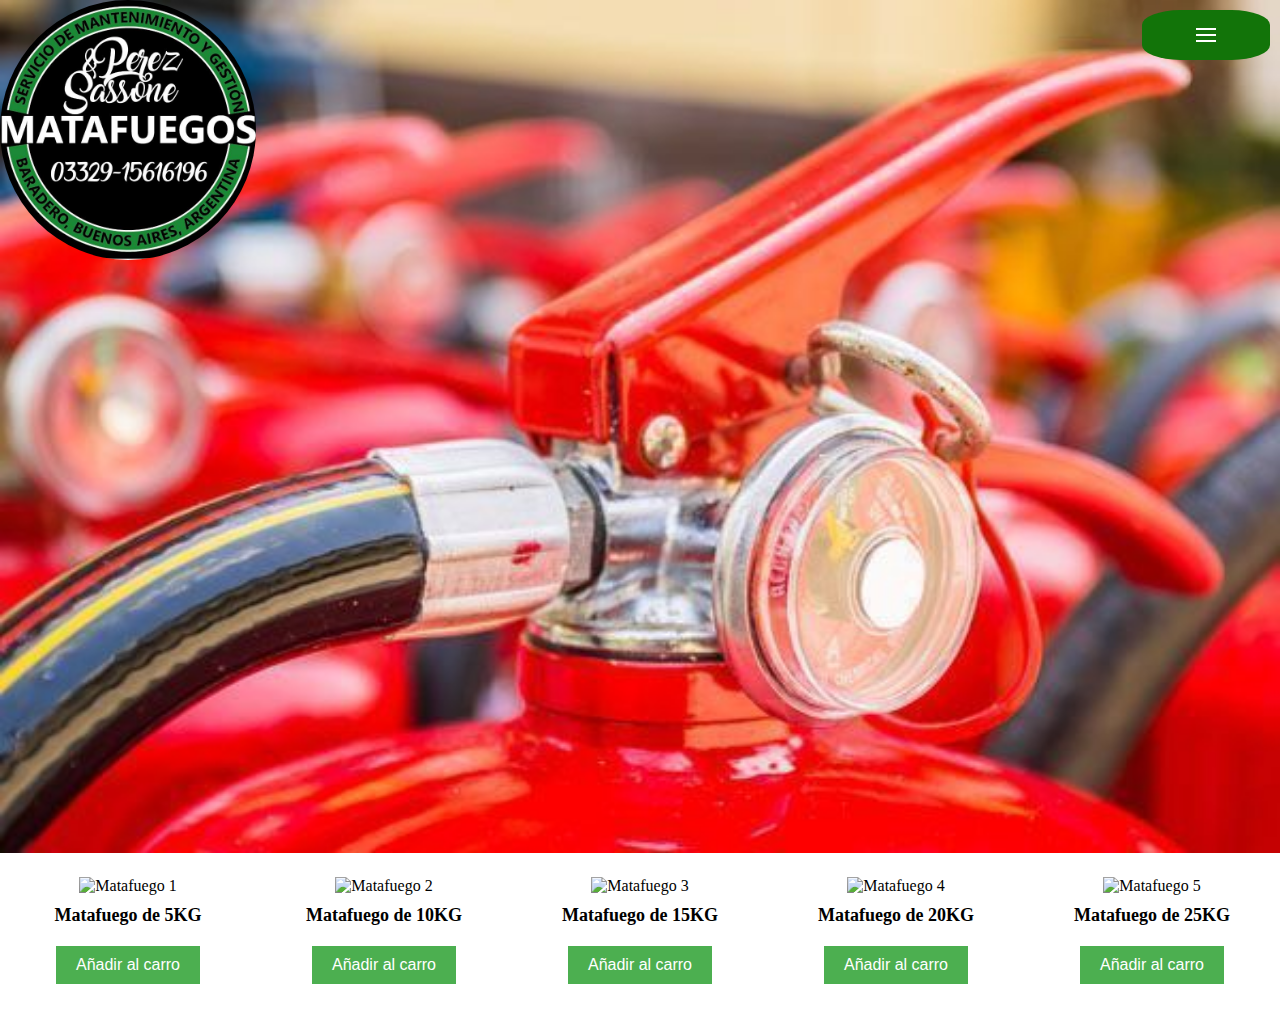
==== productos.html @ e618ae72 "Add files via upload" ====
<!DOCTYPE html>

<html lang="es">
    <head>
        <meta charset="UTF-8">
        <meta name="viewport" content="width=device-width, initial-scale=1.0">
        <meta http-equiv="X-UA-Compatible" content="ie=edge">
        <title>Perez Sassone Matafuegos</title>
        <link href="https://fonts.googleapis.com/css?family=Roboto&display=swap" rel="stylesheet">
        <link rel="stylesheet" href="https://cdnjs.cloudflare.com/ajax/libs/font-awesome/4.7.0/css/font-awesome.min.css">
      <link rel="stylesheet" href="estilosprod.css">
      <script src="app.js"></script>
    </head>
    <body>
        <div class="menu-container">
            <div class="menu-icon"></div>
            <ul class="menu-dropdown">
              <li><a href="quienes.html">Quiénes somos</a></li>
              <li><a href="productos.html">Nuestros productos</a></li>
              <li><a href="#">Empresa</a></li>
              <li><a href="index.html">Inicio</a></li>
            </ul>
          </div>
        <img src="img/luilogo.png" class="logo">
        <img src="img/3.jpg" class="fondo">
        <div class="contenedor">
            <div class="item">
              <img src="img/matafuego1.jpg" alt="Matafuego 1">
              <p>Matafuego de 5KG</p>
              <button>Añadir al carro</button>
            </div>
            <div class="item">
              <img src="img/matafuego2.jpg" alt="Matafuego 2">
              <p>Matafuego de 10KG</p>
              <button>Añadir al carro</button>
            </div>
            <div class="item">
              <img src="img/matafuego3.jpg" alt="Matafuego 3">
              <p>Matafuego de 15KG</p>
              <button>Añadir al carro</button>
            </div>
            <div class="item">
              <img src="img/matafuego4.jpg" alt="Matafuego 4">
              <p>Matafuego de 20KG</p>
              <button>Añadir al carro</button>
            </div>
            <div class="item">
              <img src="img/matafuego5.jpg" alt="Matafuego 5">
              <p>Matafuego de 25KG</p>
              <button>Añadir al carro</button>
            </div>
          </div>
          
        
    </body>
</html>
---- estilosprod.css ----
* {
    padding: 0;
    margin: 0;
}
.fondo {
    width: 100%;
    height: auto;
}
.logo {
    position: absolute;
    top: 0;
    left: 0;
    width: 20%;
    height: auto;
    border-radius: 50%;
  }
  .contenedor {
    display: flex;
    flex-wrap: wrap;
    justify-content: space-around;
    align-items: center;
  }
  
  .item {
    width: 200px;
    margin: 20px;
    text-align: center;
  }
  
  img {
    width: 100%;
    height: auto;
  }
  
  p {
    font-size: 18px;
    font-weight: bold;
    margin: 10px 0;
  }
  
  button {
    background-color: #4CAF50;
    border: none;
    color: white;
    padding: 10px 20px;
    text-align: center;
    text-decoration: none;
    display: inline-block;
    font-size: 16px;
    margin: 10px 0;
    cursor: pointer;
  }
  .menu-container {
    position: fixed;
    top: 10px;
    right: 10px;
    width: 10%;
    height: 50px;
    background-color: rgb(18, 116, 9);
    cursor: pointer;
    border-radius: 30%;
    z-index: 1;
  }
  
  .menu-dropdown {
    display: none;
    position: absolute;
    top: 40px;
    right: 0;
    padding: 0;
    margin: 0;
    background-color: rgb(18, 116, 9);
    list-style: none;
  }
  
  .menu-dropdown li {
    margin: 0;
    padding: 0;
  }
  
  .menu-dropdown li a {
    display: block;
    padding: 10px;
    color: white;
    text-decoration: none;
  }
  
  .menu-container:hover .menu-dropdown {
    display: block;
  }
  
  .menu-icon {
    position: absolute;
    top: 50%;
    left: 50%;
    transform: translate(-50%, -50%);
    width: 20px;
    height: 2px;
    background-color: white;
  }
  
  .menu-icon::before,
  .menu-icon::after {
    content: "";
    position: absolute;
    width: 20px;
    height: 2px;
    background-color: white;
  }
  
  .menu-icon::before {
    top: -6px;
  }
  
  .menu-icon::after {
    bottom: -6px;
  }
  @media screen and (max-width: 480px) {
  
    .menu-container {
      position: fixed;
      top: 10px;
      right: 10px;
      width: 10%;
      height: 40px;
      background-color: rgb(18, 116, 9);
      cursor: pointer;
      border-radius: 30%;
      z-index: 1;
    }
    
    .menu-dropdown {
      display: none;
      position: absolute;
      top: 40px;
      right: 0;
      padding: 0;
      margin: 0;
      background-color: rgb(18, 116, 9);
      list-style: none;
    }
    
    .menu-dropdown li {
      margin: 0;
      padding: 0;
    }
    
    .menu-dropdown li a {
      display: block;
      padding: 10px;
      color: white;
      text-decoration: none;
    }
    
    .menu-container:hover .menu-dropdown {
      display: block;
    }
    
    .menu-icon {
      position: absolute;
      top: 50%;
      left: 50%;
      transform: translate(-50%, -50%);
      width: 20px;
      height: 2px;
      background-color: white;
    }
    
    .menu-icon::before,
    .menu-icon::after {
      content: "";
      position: absolute;
      width: 20px;
      height: 2px;
      background-color: white;
    }
    
    .menu-icon::before {
      top: -6px;
    }
    
    .menu-icon::after {
      bottom: -6px;
    }  
    
    
    }
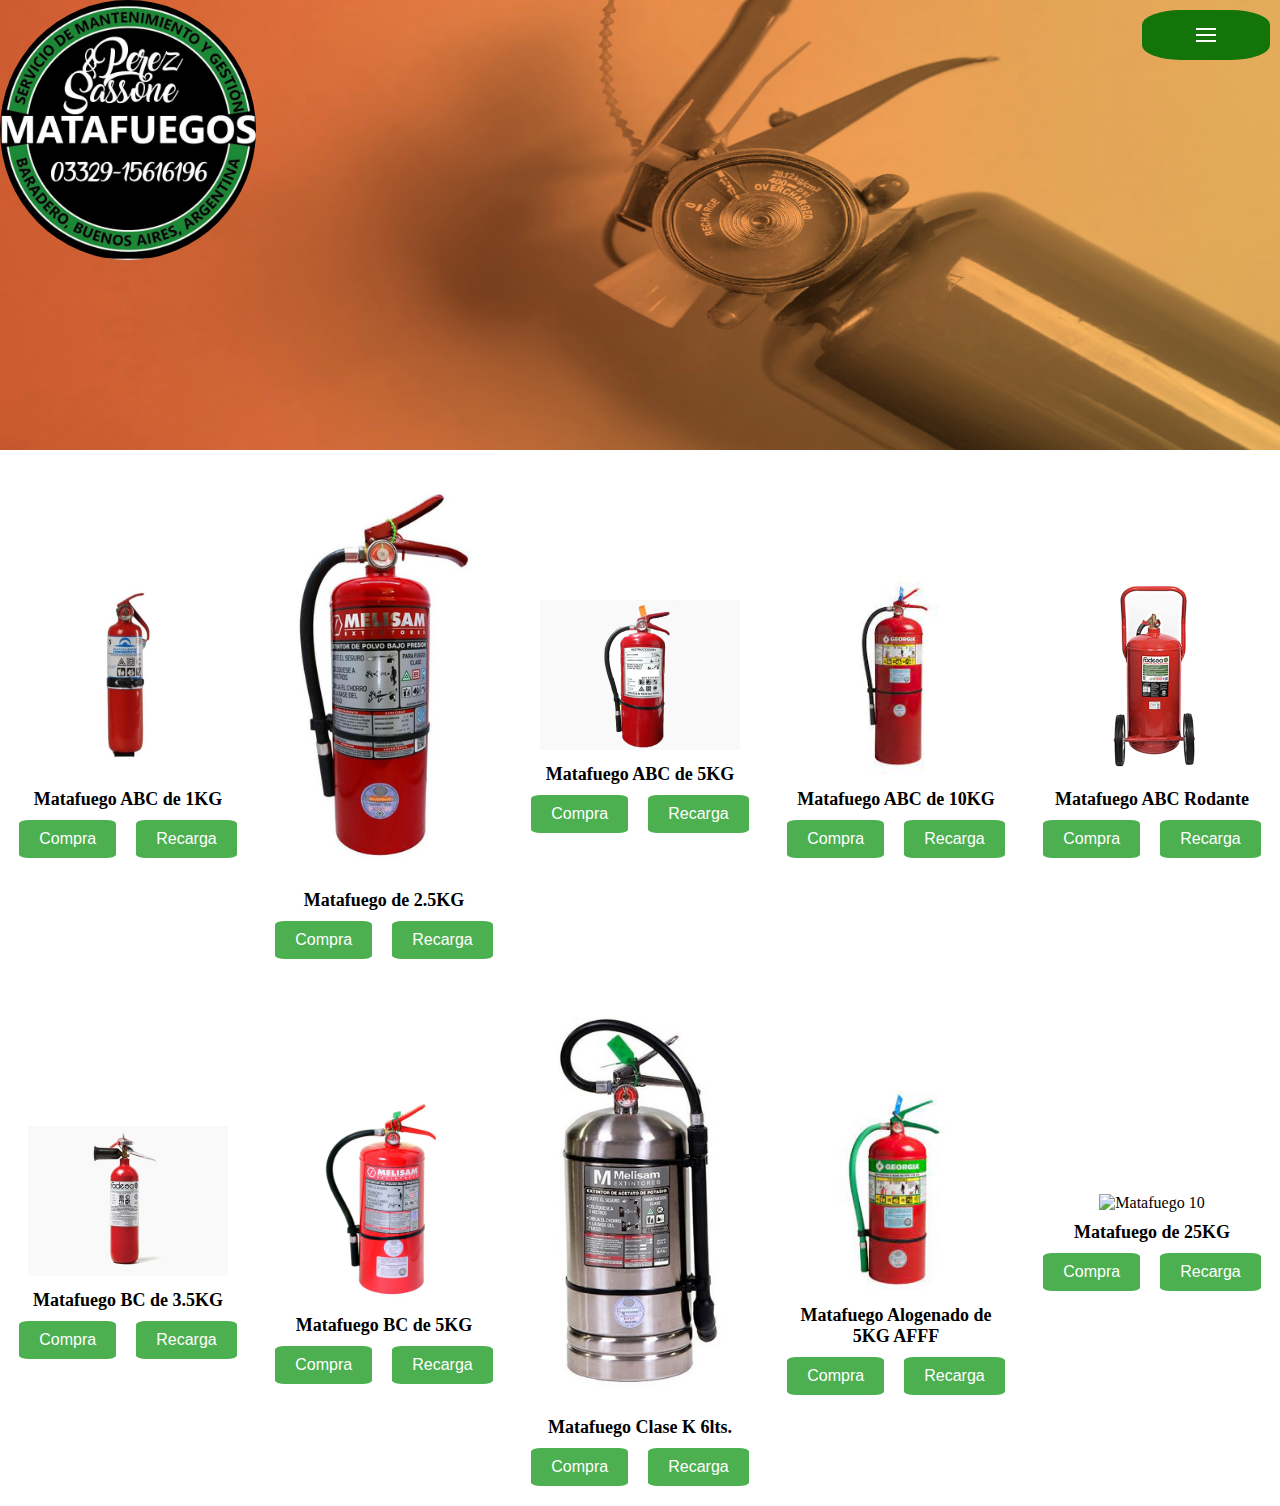
==== commit e916dbc9: "Add files via upload" ====
--- a/productos.html
+++ b/productos.html
@@ -12,42 +12,103 @@
       <script src="app.js"></script>
     </head>
     <body>
+      
         <div class="menu-container">
-            <div class="menu-icon"></div>
+            <div class="menu-icon">
             <ul class="menu-dropdown">
-              <li><a href="quienes.html">Quiénes somos</a></li>
-              <li><a href="productos.html">Nuestros productos</a></li>
+              <li><a href="#">Quiénes somos</a></li>
+              <li><a href="#">Nuestros productos</a></li>
               <li><a href="#">Empresa</a></li>
               <li><a href="index.html">Inicio</a></li>
-            </ul>
+            </ul></div>
           </div>
+
         <img src="img/luilogo.png" class="logo">
-        <img src="img/3.jpg" class="fondo">
+        <img src="img/ext.jpg" class="fondo">
+        <div class=""> </div>
         <div class="contenedor">
             <div class="item">
-              <img src="img/matafuego1.jpg" alt="Matafuego 1">
-              <p>Matafuego de 5KG</p>
-              <button>Añadir al carro</button>
+              <img src="img/mat/1kg.jpg" alt="Matafuego 1">
+              <p>Matafuego ABC de 1KG</p>
+              <div class="button-container">
+                <button>Compra</button>
+                <button>Recarga</button>
+              </div>
             </div>
             <div class="item">
-              <img src="img/matafuego2.jpg" alt="Matafuego 2">
-              <p>Matafuego de 10KG</p>
-              <button>Añadir al carro</button>
+              <img src="img/mat/2.5k.jpg" alt="Matafuego 2">
+              <p>Matafuego de 2.5KG</p>
+              <div class="button-container">
+                <button>Compra</button>
+                <button>Recarga</button>
+              </div>
             </div>
             <div class="item">
-              <img src="img/matafuego3.jpg" alt="Matafuego 3">
-              <p>Matafuego de 15KG</p>
-              <button>Añadir al carro</button>
+              <img src="img/mat/5kg.jpg" alt="Matafuego 3">
+              <p>Matafuego ABC de 5KG</p>
+              <div class="button-container">
+                <button>Compra</button>
+                <button>Recarga</button>
+              </div>
             </div>
             <div class="item">
-              <img src="img/matafuego4.jpg" alt="Matafuego 4">
-              <p>Matafuego de 20KG</p>
-              <button>Añadir al carro</button>
+              <img src="img/mat/10kg.jpg" alt="Matafuego 4">
+              <p>Matafuego ABC de 10KG</p>
+              <div class="button-container">
+                <button>Compra</button>
+                <button>Recarga</button>
+              </div>
             </div>
             <div class="item">
-              <img src="img/matafuego5.jpg" alt="Matafuego 5">
+              <img src="img/mat/roda.png" alt="Matafuego 5">
+              <p>Matafuego ABC Rodante</p>
+              <div class="button-container">
+                <button>Compra</button>
+                <button>Recarga</button>
+              </div>
+            </div>
+            <div class="item">
+              <img src="img/mat/3.5kgbc.jpg" alt="Matafuego 6">
+              <p>Matafuego BC de 3.5KG</p>
+              <div class="button-container">
+                <button>Compra</button>
+                <button>Recarga</button>
+              </div>
+            </div>
+            <div class="item">
+              <img src="img/mat/5kgBC.webp" alt="Matafuego 7">
+              <p>Matafuego BC de 5KG</p>
+              <div class="button-container">
+                <button>Compra</button>
+                <button>Recarga</button>
+              </div>
+            </div>
+
+            <div class="item">
+              <img src="img/mat/D_NQ_NP_841747-MLA46428247600_062021-O.jpg" alt="Matafuego 8">
+              <p>Matafuego Clase K 6lts.</p>
+              <div class="button-container">
+                <button>Compra</button>
+                <button>Recarga</button>
+              </div>
+            </div>
+
+            <div class="item">
+              <img src="img/mat/halo5k.jpg" alt="Matafuego 9">
+              <p>Matafuego Alogenado de 5KG AFFF</p>
+              <div class="button-container">
+                <button>Compra</button>
+                <button>Recarga</button>
+              </div>
+            </div>
+
+            <div class="item">
+              <img src="img/matafuego5.jpg" alt="Matafuego 10">
               <p>Matafuego de 25KG</p>
-              <button>Añadir al carro</button>
+              <div class="button-container">
+                <button>Compra</button>
+                <button>Recarga</button>
+              </div>
             </div>
           </div>
           
--- a/estilosprod.css
+++ b/estilosprod.css
@@ -4,7 +4,7 @@
 }
 .fondo {
     width: 100%;
-    height: auto;
+    height: 50vh;
 }
 .logo {
     position: absolute;
@@ -36,6 +36,11 @@
     font-size: 18px;
     font-weight: bold;
     margin: 10px 0;
+  }
+  
+  .button-container {
+    display: flex;
+    justify-content: center; /* Alinear los botones al centro */
   }
   
   button {
@@ -45,11 +50,12 @@
     padding: 10px 20px;
     text-align: center;
     text-decoration: none;
-    display: inline-block;
     font-size: 16px;
-    margin: 10px 0;
     cursor: pointer;
-  }
+    border-radius: 10%;
+    margin: 0 10px; /* Agregar espacio de 10px entre los botones */
+  }
+  
   .menu-container {
     position: fixed;
     top: 10px;
@@ -116,6 +122,19 @@
     bottom: -6px;
   }
   @media screen and (max-width: 480px) {
+
+    .logo {
+      position: absolute;
+      top: 0;
+      left: 0;
+      width: 40%;
+      height: auto;
+      border-radius: 50%;
+    }
+    .fondo {
+      width: 100%;
+      height: 30vh;
+  }
   
     .menu-container {
       position: fixed;
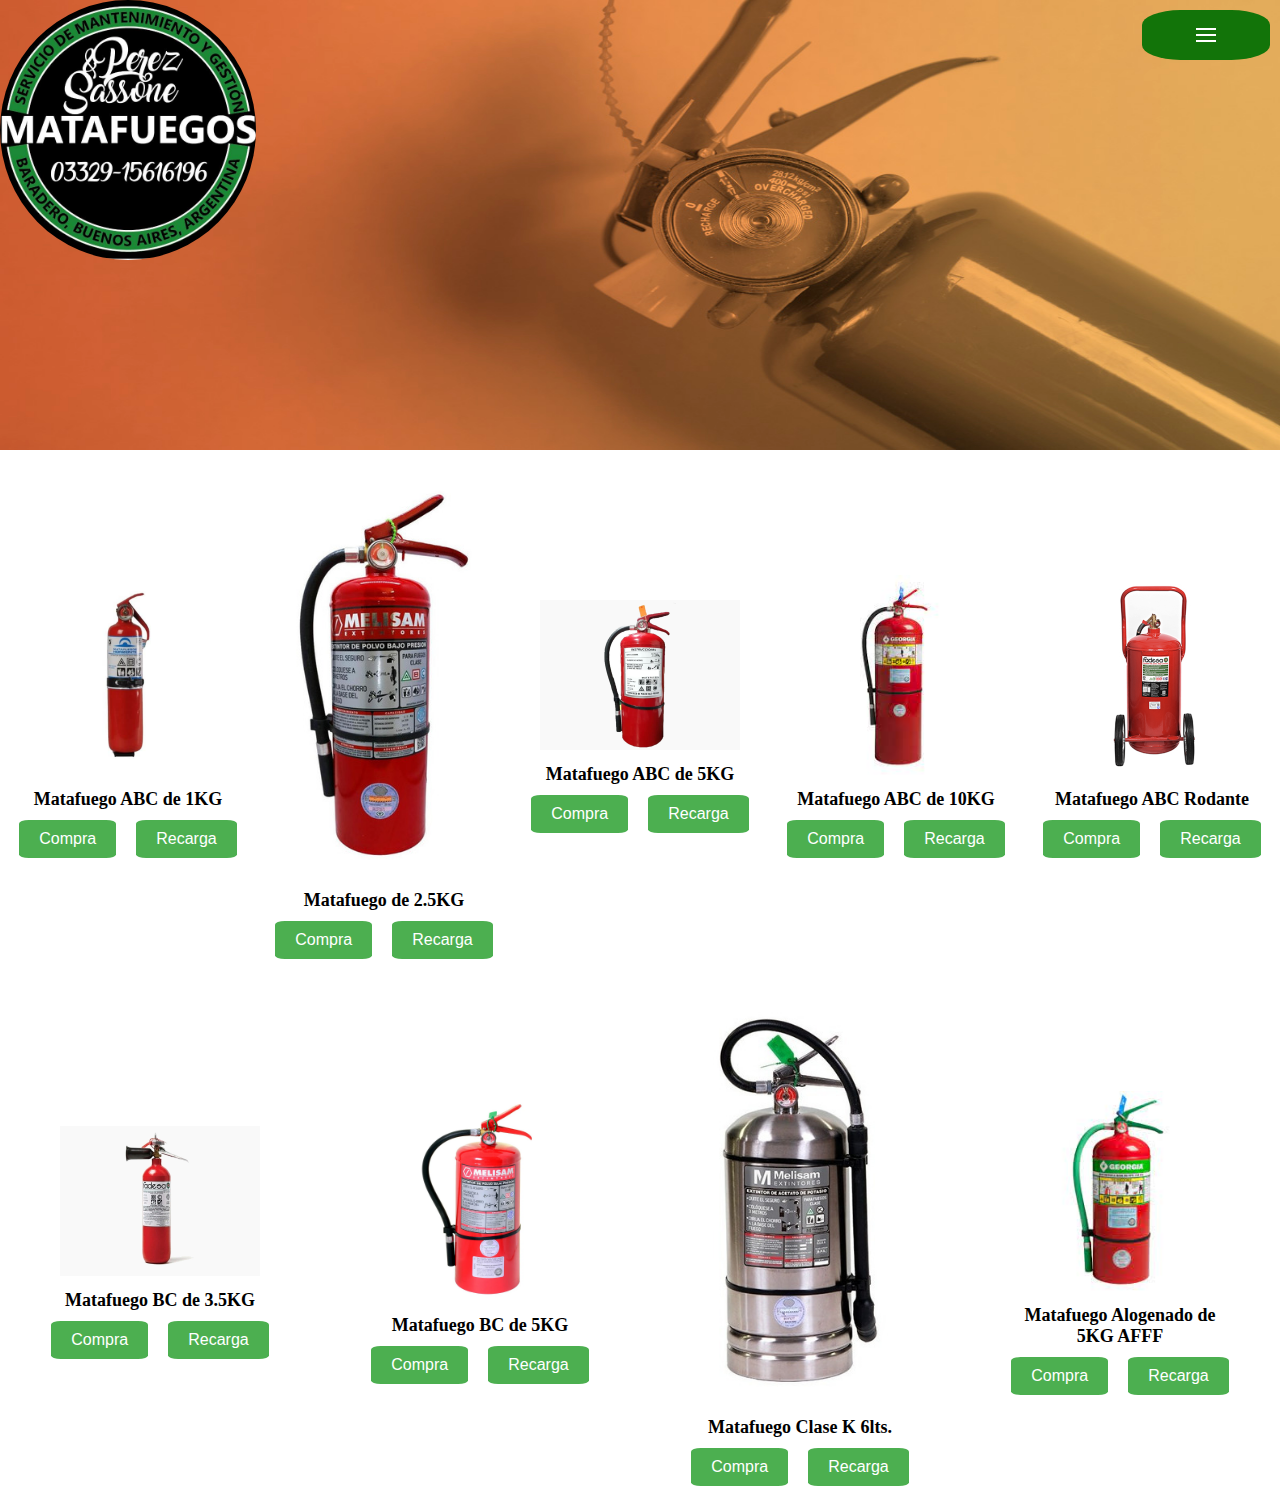
==== commit 5ecddf26: "Update productos.html" ====
--- a/productos.html
+++ b/productos.html
@@ -16,10 +16,9 @@
         <div class="menu-container">
             <div class="menu-icon">
             <ul class="menu-dropdown">
-              <li><a href="#">Quiénes somos</a></li>
-              <li><a href="#">Nuestros productos</a></li>
-              <li><a href="#">Empresa</a></li>
               <li><a href="index.html">Inicio</a></li>
+              <li><a href="productos.html">Nuestros productos</a></li>
+              <li><a href="quienes.html">Quiénes somos</a></li>
             </ul></div>
           </div>
 
@@ -31,56 +30,56 @@
               <img src="img/mat/1kg.jpg" alt="Matafuego 1">
               <p>Matafuego ABC de 1KG</p>
               <div class="button-container">
-                <button>Compra</button>
-                <button>Recarga</button>
+                <a href="https://wa.me/5493329616196?text=Hola%20quiero%20hacer%20un%20pedido" target="_blank"><button>Compra</button></a>
+                <a href="https://wa.me/5493329616196?text=Hola%20quiero%20hacer%20una%20recarga" target="_blank"><button>Recarga</button></a>
               </div>
             </div>
             <div class="item">
               <img src="img/mat/2.5k.jpg" alt="Matafuego 2">
               <p>Matafuego de 2.5KG</p>
               <div class="button-container">
-                <button>Compra</button>
-                <button>Recarga</button>
+                <a href="https://wa.me/5493329616196" target="_blank"><button>Compra</button></a>
+                <a href="https://wa.me/5493329616196" target="_blank"><button>Recarga</button></a>
               </div>
             </div>
             <div class="item">
               <img src="img/mat/5kg.jpg" alt="Matafuego 3">
               <p>Matafuego ABC de 5KG</p>
               <div class="button-container">
-                <button>Compra</button>
-                <button>Recarga</button>
+                <a href="https://wa.me/5493329616196" target="_blank"><button>Compra</button></a>
+                <a href="https://wa.me/5493329616196" target="_blank"><button>Recarga</button></a>
               </div>
             </div>
             <div class="item">
               <img src="img/mat/10kg.jpg" alt="Matafuego 4">
               <p>Matafuego ABC de 10KG</p>
               <div class="button-container">
-                <button>Compra</button>
-                <button>Recarga</button>
+                <a href="https://wa.me/5493329616196" target="_blank"><button>Compra</button></a>
+                <a href="https://wa.me/5493329616196" target="_blank"><button>Recarga</button></a>
               </div>
             </div>
             <div class="item">
               <img src="img/mat/roda.png" alt="Matafuego 5">
               <p>Matafuego ABC Rodante</p>
               <div class="button-container">
-                <button>Compra</button>
-                <button>Recarga</button>
+                <a href="https://wa.me/5493329616196" target="_blank"><button>Compra</button></a>
+                <a href="https://wa.me/5493329616196" target="_blank"><button>Recarga</button></a>
               </div>
             </div>
             <div class="item">
               <img src="img/mat/3.5kgbc.jpg" alt="Matafuego 6">
               <p>Matafuego BC de 3.5KG</p>
               <div class="button-container">
-                <button>Compra</button>
-                <button>Recarga</button>
+                <a href="https://wa.me/5493329616196" target="_blank"><button>Compra</button></a>
+                <a href="https://wa.me/5493329616196" target="_blank"><button>Recarga</button></a>
               </div>
             </div>
             <div class="item">
               <img src="img/mat/5kgBC.webp" alt="Matafuego 7">
               <p>Matafuego BC de 5KG</p>
               <div class="button-container">
-                <button>Compra</button>
-                <button>Recarga</button>
+                <a href="https://wa.me/5493329616196" target="_blank"><button>Compra</button></a>
+                <a href="https://wa.me/5493329616196" target="_blank"><button>Recarga</button></a>
               </div>
             </div>
 
@@ -88,8 +87,8 @@
               <img src="img/mat/D_NQ_NP_841747-MLA46428247600_062021-O.jpg" alt="Matafuego 8">
               <p>Matafuego Clase K 6lts.</p>
               <div class="button-container">
-                <button>Compra</button>
-                <button>Recarga</button>
+                <a href="https://wa.me/5493329616196" target="_blank"><button>Compra</button></a>
+                <a href="https://wa.me/5493329616196" target="_blank"><button>Recarga</button></a>
               </div>
             </div>
 
@@ -97,21 +96,12 @@
               <img src="img/mat/halo5k.jpg" alt="Matafuego 9">
               <p>Matafuego Alogenado de 5KG AFFF</p>
               <div class="button-container">
-                <button>Compra</button>
-                <button>Recarga</button>
-              </div>
-            </div>
-
-            <div class="item">
-              <img src="img/matafuego5.jpg" alt="Matafuego 10">
-              <p>Matafuego de 25KG</p>
-              <div class="button-container">
-                <button>Compra</button>
-                <button>Recarga</button>
+                <a href="https://wa.me/5493329616196" target="_blank"><button>Compra</button></a>
+                <a href="https://wa.me/5493329616196" target="_blank"><button>Recarga</button></a>
               </div>
             </div>
           </div>
           
         
     </body>
-</html>+</html>
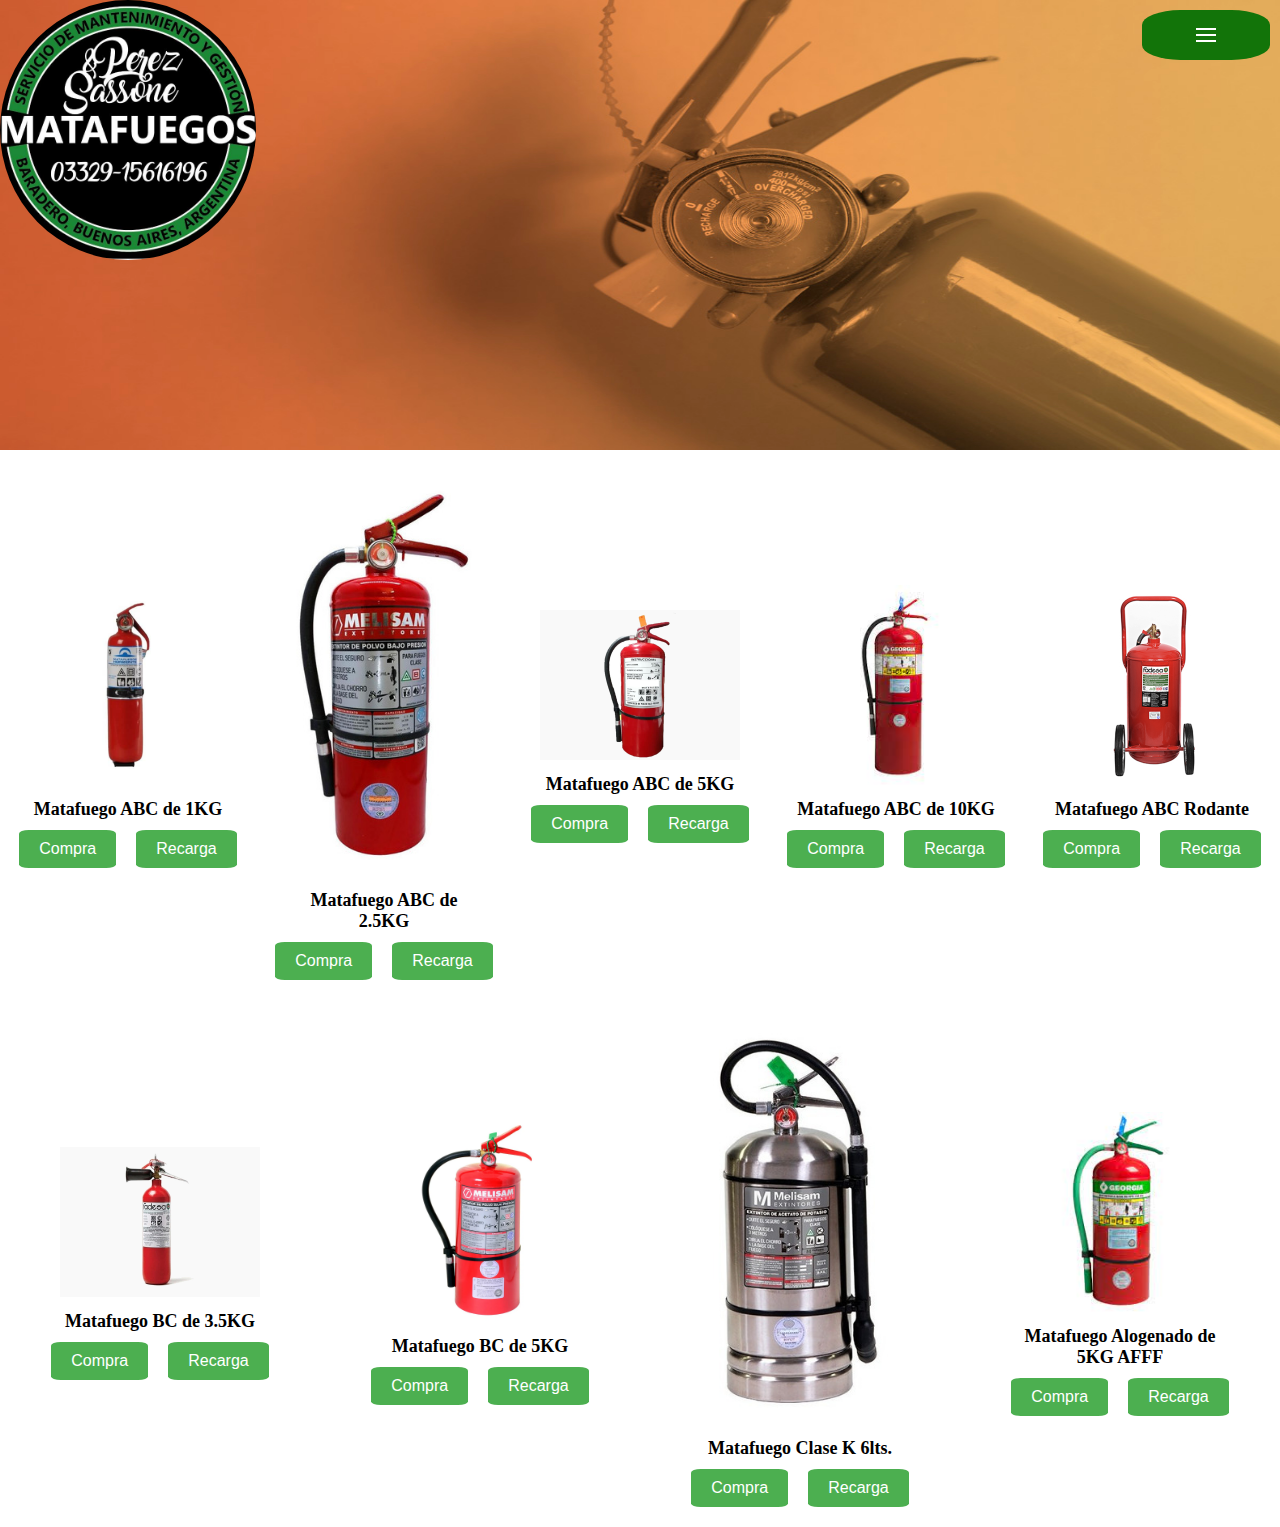
==== commit f9eae702: "final" ====
--- a/productos.html
+++ b/productos.html
@@ -30,56 +30,56 @@
               <img src="img/mat/1kg.jpg" alt="Matafuego 1">
               <p>Matafuego ABC de 1KG</p>
               <div class="button-container">
-                <a href="https://wa.me/5493329616196?text=Hola%20quiero%20hacer%20un%20pedido" target="_blank"><button>Compra</button></a>
-                <a href="https://wa.me/5493329616196?text=Hola%20quiero%20hacer%20una%20recarga" target="_blank"><button>Recarga</button></a>
+                <a href="https://wa.me/5493329616196?text=Hola%20quiero%20hacer%20un%20pedido%20de%20compra%20de%20extintor%20ABC%20de%201kg" target="_blank"><button>Compra</button></a>
+                <a href="https://wa.me/5493329616196?text=Hola%20quiero%20hacer%20un%20pedido%20de%20recarga%20de%20extintor%20ABC%20de%201kg" target="_blank"><button>Recarga</button></a>
               </div>
             </div>
             <div class="item">
               <img src="img/mat/2.5k.jpg" alt="Matafuego 2">
-              <p>Matafuego de 2.5KG</p>
+              <p>Matafuego ABC de 2.5KG</p>
               <div class="button-container">
-                <a href="https://wa.me/5493329616196" target="_blank"><button>Compra</button></a>
-                <a href="https://wa.me/5493329616196" target="_blank"><button>Recarga</button></a>
+                <a href="https://wa.me/5493329616196?text=Hola%20quiero%20hacer%20un%20pedido%20de%20compra%20de%20extintor%20ABC%20de%202.5kg" target="_blank"><button>Compra</button></a>
+                <a href="https://wa.me/5493329616196?text=Hola%20quiero%20hacer%20un%20pedido%20de%20recarga%20de%20extintor%20ABC%20de%202.5kg" target="_blank"><button>Recarga</button></a>
               </div>
             </div>
             <div class="item">
               <img src="img/mat/5kg.jpg" alt="Matafuego 3">
               <p>Matafuego ABC de 5KG</p>
               <div class="button-container">
-                <a href="https://wa.me/5493329616196" target="_blank"><button>Compra</button></a>
-                <a href="https://wa.me/5493329616196" target="_blank"><button>Recarga</button></a>
+                <a href="https://wa.me/5493329616196?text=Hola%20quiero%20hacer%20un%20pedido%20de%20compra%20de%20extintor%20ABC%20de%205kg" target="_blank"><button>Compra</button></a>
+                <a href="https://wa.me/5493329616196?text=Hola%20quiero%20hacer%20un%20pedido%20de%20recarga%20de%20extintor%20ABC%20de%205kg" target="_blank"><button>Recarga</button></a>
               </div>
             </div>
             <div class="item">
               <img src="img/mat/10kg.jpg" alt="Matafuego 4">
               <p>Matafuego ABC de 10KG</p>
               <div class="button-container">
-                <a href="https://wa.me/5493329616196" target="_blank"><button>Compra</button></a>
-                <a href="https://wa.me/5493329616196" target="_blank"><button>Recarga</button></a>
+                <a href="https://wa.me/5493329616196?text=Hola%20quiero%20hacer%20un%20pedido%20de%20compra%20de%20extintor%20ABC%20de%2010kg" target="_blank"><button>Compra</button></a>
+                <a href="https://wa.me/5493329616196?text=Hola%20quiero%20hacer%20un%20pedido%20de%20recarga%20de%20extintor%20ABC%20de%2010kg" target="_blank"><button>Recarga</button></a>
               </div>
             </div>
             <div class="item">
               <img src="img/mat/roda.png" alt="Matafuego 5">
               <p>Matafuego ABC Rodante</p>
               <div class="button-container">
-                <a href="https://wa.me/5493329616196" target="_blank"><button>Compra</button></a>
-                <a href="https://wa.me/5493329616196" target="_blank"><button>Recarga</button></a>
+                <a href="https://wa.me/5493329616196?text=Hola%20quiero%20hacer%20un%20pedido%20de%20compra%20de%20extintor%20ABC%20Rodante" target="_blank"><button>Compra</button></a>
+                <a href="https://wa.me/5493329616196?text=Hola%20quiero%20hacer%20un%20pedido%20de%20recarga%20de%20extintor%20ABC%20Rodante" target="_blank"><button>Recarga</button></a>
               </div>
             </div>
             <div class="item">
               <img src="img/mat/3.5kgbc.jpg" alt="Matafuego 6">
               <p>Matafuego BC de 3.5KG</p>
               <div class="button-container">
-                <a href="https://wa.me/5493329616196" target="_blank"><button>Compra</button></a>
-                <a href="https://wa.me/5493329616196" target="_blank"><button>Recarga</button></a>
+                <a href="https://wa.me/5493329616196?text=Hola%20quiero%20hacer%20un%20pedido%20de%20compra%20de%20extintor%20BC%20de%203.5kg" target="_blank"><button>Compra</button></a>
+                <a href="https://wa.me/5493329616196?text=Hola%20quiero%20hacer%20un%20pedido%20de%20recarga%20de%20extintor%20BC%20de%203.5kg" target="_blank"><button>Recarga</button></a>
               </div>
             </div>
             <div class="item">
               <img src="img/mat/5kgBC.webp" alt="Matafuego 7">
               <p>Matafuego BC de 5KG</p>
               <div class="button-container">
-                <a href="https://wa.me/5493329616196" target="_blank"><button>Compra</button></a>
-                <a href="https://wa.me/5493329616196" target="_blank"><button>Recarga</button></a>
+                <a href="https://wa.me/5493329616196?text=Hola%20quiero%20hacer%20un%20pedido%20de%20compra%20de%20extintor%20BC%20de%205kg" target="_blank"><button>Compra</button></a>
+                <a href="https://wa.me/5493329616196?text=Hola%20quiero%20hacer%20un%20pedido%20de%20recarga%20de%20extintor%20BC%20de%205kg" target="_blank"><button>Recarga</button></a>
               </div>
             </div>
 
@@ -87,8 +87,8 @@
               <img src="img/mat/D_NQ_NP_841747-MLA46428247600_062021-O.jpg" alt="Matafuego 8">
               <p>Matafuego Clase K 6lts.</p>
               <div class="button-container">
-                <a href="https://wa.me/5493329616196" target="_blank"><button>Compra</button></a>
-                <a href="https://wa.me/5493329616196" target="_blank"><button>Recarga</button></a>
+                <a href="https://wa.me/5493329616196?text=Hola%20quiero%20hacer%20un%20pedido%20de%20compra%20de%20extintor%20Clase%20K%20de%206lts" target="_blank"><button>Compra</button></a>
+                <a href="https://wa.me/5493329616196?text=Hola%20quiero%20hacer%20un%20pedido%20de%20recarga%20de%20extintor%20Clase%20K%20de%206lts" target="_blank"><button>Recarga</button></a>
               </div>
             </div>
 
@@ -96,8 +96,8 @@
               <img src="img/mat/halo5k.jpg" alt="Matafuego 9">
               <p>Matafuego Alogenado de 5KG AFFF</p>
               <div class="button-container">
-                <a href="https://wa.me/5493329616196" target="_blank"><button>Compra</button></a>
-                <a href="https://wa.me/5493329616196" target="_blank"><button>Recarga</button></a>
+                <a href="https://wa.me/5493329616196?text=Hola%20quiero%20hacer%20un%20pedido%20de%20compra%20de%20extintor%20Alogenado%20AFFF%20de%205kg" target="_blank"><button>Compra</button></a>
+                <a href="https://wa.me/5493329616196?text=Hola%20quiero%20hacer%20un%20pedido%20de%20recarga%20de%20extintor%20Alogenado%20AFFF%20de%205kg" target="_blank"><button>Recarga</button></a>
               </div>
             </div>
           </div>
--- a/estilosprod.css
+++ b/estilosprod.css
@@ -121,7 +121,7 @@
   .menu-icon::after {
     bottom: -6px;
   }
-  @media screen and (max-width: 480px) {
+  @media screen and (max-width: 980px) {
 
     .logo {
       position: absolute;
@@ -204,4 +204,89 @@
     
     
     }
-  +  
+
+  @media screen and (max-width: 480px) {
+
+    .logo {
+      position: absolute;
+      top: 0;
+      left: 0;
+      width: 40%;
+      height: auto;
+      border-radius: 50%;
+    }
+    .fondo {
+      width: 100%;
+      height: 30vh;
+  }
+  
+    .menu-container {
+      position: fixed;
+      top: 10px;
+      right: 10px;
+      width: 10%;
+      height: 40px;
+      background-color: rgb(18, 116, 9);
+      cursor: pointer;
+      border-radius: 30%;
+      z-index: 1;
+    }
+    
+    .menu-dropdown {
+      display: none;
+      position: absolute;
+      top: 40px;
+      right: 0;
+      padding: 0;
+      margin: 0;
+      background-color: rgb(18, 116, 9);
+      list-style: none;
+    }
+    
+    .menu-dropdown li {
+      margin: 0;
+      padding: 0;
+    }
+    
+    .menu-dropdown li a {
+      display: block;
+      padding: 10px;
+      color: white;
+      text-decoration: none;
+    }
+    
+    .menu-container:hover .menu-dropdown {
+      display: block;
+    }
+    
+    .menu-icon {
+      position: absolute;
+      top: 50%;
+      left: 50%;
+      transform: translate(-50%, -50%);
+      width: 20px;
+      height: 2px;
+      background-color: white;
+    }
+    
+    .menu-icon::before,
+    .menu-icon::after {
+      content: "";
+      position: absolute;
+      width: 20px;
+      height: 2px;
+      background-color: white;
+    }
+    
+    .menu-icon::before {
+      top: -6px;
+    }
+    
+    .menu-icon::after {
+      bottom: -6px;
+    }  
+    
+    
+    }
+  
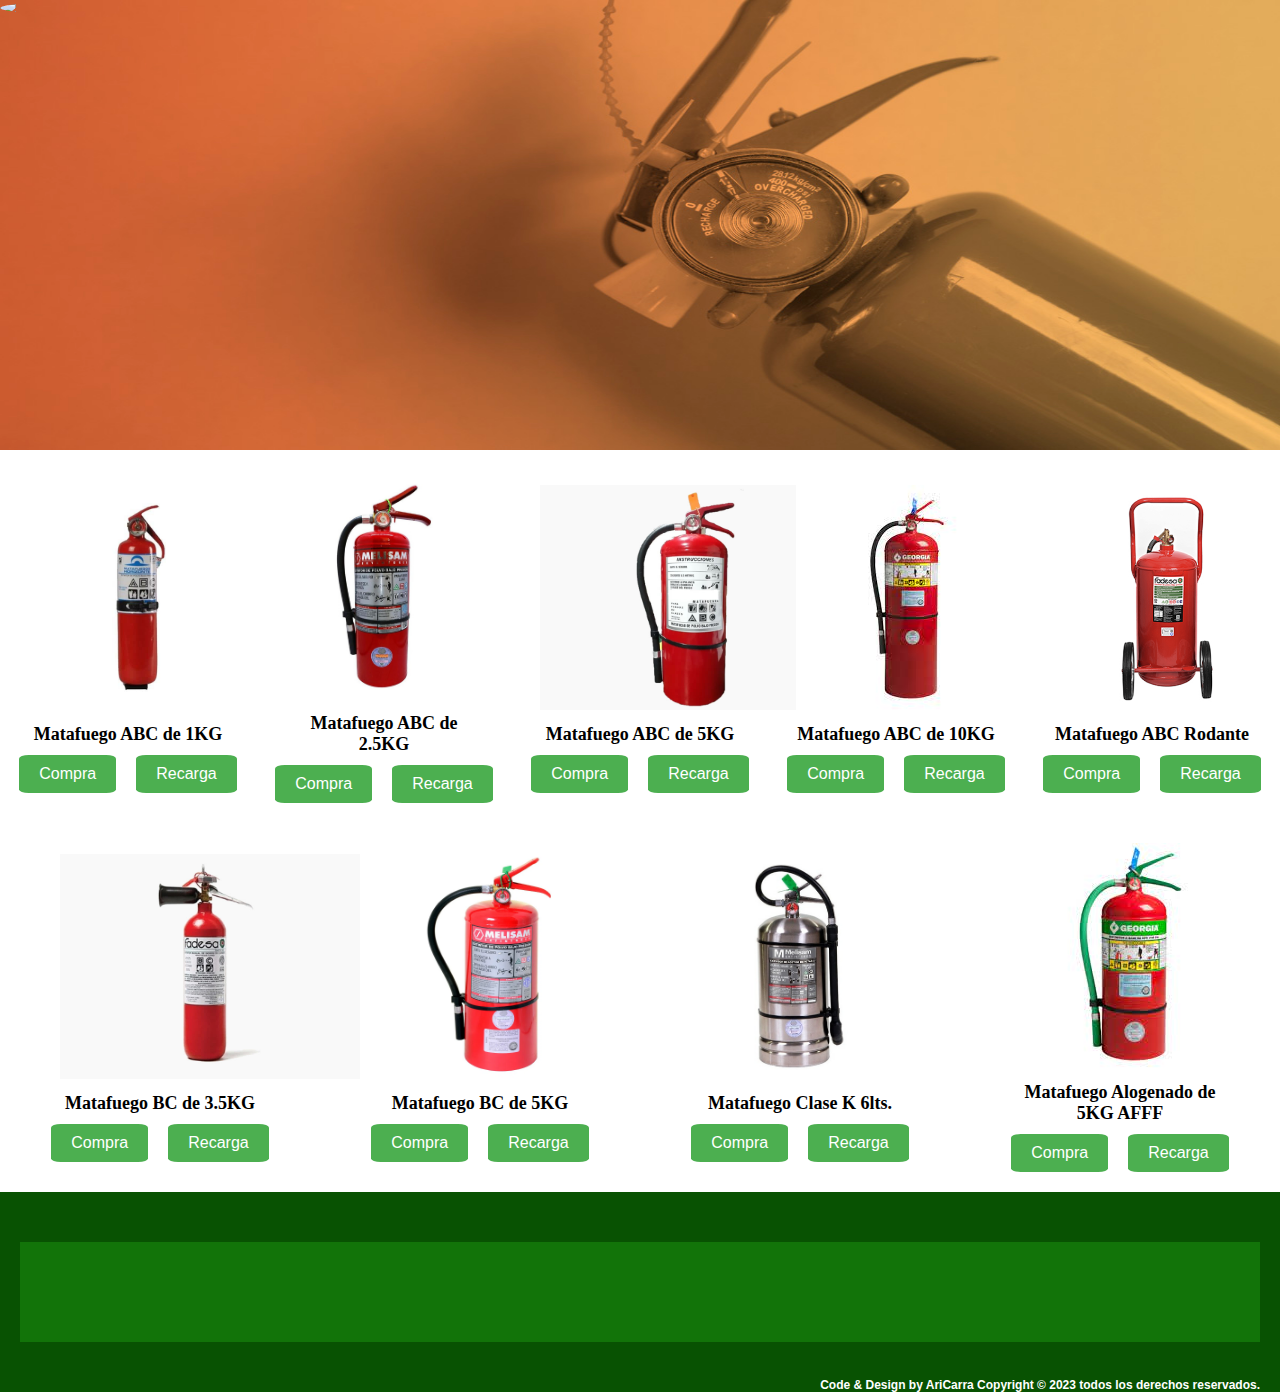
==== commit 7726d8b1: "Add files via upload" ====
--- a/productos.html
+++ b/productos.html
@@ -13,16 +13,8 @@
     </head>
     <body>
       
-        <div class="menu-container">
-            <div class="menu-icon">
-            <ul class="menu-dropdown">
-              <li><a href="index.html">Inicio</a></li>
-              <li><a href="productos.html">Nuestros productos</a></li>
-              <li><a href="quienes.html">Quiénes somos</a></li>
-            </ul></div>
-          </div>
 
-        <img src="img/luilogo.png" class="logo">
+        <img src="img/luilogo1.png" class="logo">
         <img src="img/ext.jpg" class="fondo">
         <div class=""> </div>
         <div class="contenedor">
@@ -104,4 +96,11 @@
           
         
     </body>
-</html>
+    <footer>
+      <div class="fantasma">
+        </div>
+      <div class="pie">
+          <h4>Code & Design by AriCarra Copyright © 2023 todos los derechos reservados.</h4>
+        </div>
+   </footer>
+</html>--- a/estilosprod.css
+++ b/estilosprod.css
@@ -1,6 +1,57 @@
 * {
     padding: 0;
     margin: 0;
+}
+.fantasma {
+  margin-left: 20px;
+  height: 100px;
+  width: 100%;
+  background-color: rgb(18, 116, 9);
+  color: white;
+  display: flex;
+  justify-content: center;
+  align-items: center;
+  position: relative;
+}
+
+footer {
+  height: 200px;
+  width: 100%;
+  background-color: rgb(8, 82, 2);
+  color: white;
+  display: flex;
+  justify-content: center;
+  align-items: center;
+  position: relative;
+}
+
+.pie {
+  display: flex;
+  flex-direction: column;
+  justify-content: flex-end;
+  align-items: center;
+  margin-right: 20px;
+  font-family: Arial, sans-serif;
+}
+
+.pie h4 {
+
+  margin-top: 0;
+  font-size: 12px;
+}
+.pie h4:first-child {
+  margin-top: 0;
+  bottom: 0;
+  right: 20px;
+  font-size: 32px;
+}
+
+.pie h4:last-child {
+  margin-top: 0;
+  position: absolute;
+  bottom: 0;
+  right: 20px;
+  font-size: 12px;
 }
 .fondo {
     width: 100%;
@@ -19,6 +70,10 @@
     flex-wrap: wrap;
     justify-content: space-around;
     align-items: center;
+  }
+  .contenedor img{
+    width: auto;
+    height: 25vh;
   }
   
   .item {
@@ -56,72 +111,25 @@
     margin: 0 10px; /* Agregar espacio de 10px entre los botones */
   }
   
-  .menu-container {
-    position: fixed;
-    top: 10px;
-    right: 10px;
-    width: 10%;
-    height: 50px;
-    background-color: rgb(18, 116, 9);
-    cursor: pointer;
-    border-radius: 30%;
-    z-index: 1;
-  }
-  
-  .menu-dropdown {
-    display: none;
-    position: absolute;
-    top: 40px;
-    right: 0;
-    padding: 0;
-    margin: 0;
-    background-color: rgb(18, 116, 9);
-    list-style: none;
-  }
-  
-  .menu-dropdown li {
-    margin: 0;
-    padding: 0;
-  }
-  
-  .menu-dropdown li a {
-    display: block;
-    padding: 10px;
-    color: white;
-    text-decoration: none;
-  }
-  
-  .menu-container:hover .menu-dropdown {
-    display: block;
-  }
-  
-  .menu-icon {
-    position: absolute;
-    top: 50%;
-    left: 50%;
-    transform: translate(-50%, -50%);
-    width: 20px;
-    height: 2px;
-    background-color: white;
-  }
-  
-  .menu-icon::before,
-  .menu-icon::after {
-    content: "";
-    position: absolute;
-    width: 20px;
-    height: 2px;
-    background-color: white;
-  }
-  
-  .menu-icon::before {
-    top: -6px;
-  }
-  
-  .menu-icon::after {
-    bottom: -6px;
-  }
   @media screen and (max-width: 980px) {
+    .pie h4:first-child {
+      margin-top: 0;
+      bottom: 0;
+      right: 20px;
+      font-size: 32px;
+    }
+    
+    .pie h4:last-child {
+      margin-top: 0;
+      position: absolute;
+      bottom: 0;
+      right: 20px;
+      font-size: 9px;
+    }
+    .contenedor img{
+      width: auto;
+      height: 25vh;
+    }
 
     .logo {
       position: absolute;
@@ -135,78 +143,29 @@
       width: 100%;
       height: 30vh;
   }
-  
-    .menu-container {
-      position: fixed;
-      top: 10px;
-      right: 10px;
-      width: 10%;
-      height: 40px;
-      background-color: rgb(18, 116, 9);
-      cursor: pointer;
-      border-radius: 30%;
-      z-index: 1;
-    }
-    
-    .menu-dropdown {
-      display: none;
-      position: absolute;
-      top: 40px;
-      right: 0;
-      padding: 0;
-      margin: 0;
-      background-color: rgb(18, 116, 9);
-      list-style: none;
-    }
-    
-    .menu-dropdown li {
-      margin: 0;
-      padding: 0;
-    }
-    
-    .menu-dropdown li a {
-      display: block;
-      padding: 10px;
-      color: white;
-      text-decoration: none;
-    }
-    
-    .menu-container:hover .menu-dropdown {
-      display: block;
-    }
-    
-    .menu-icon {
-      position: absolute;
-      top: 50%;
-      left: 50%;
-      transform: translate(-50%, -50%);
-      width: 20px;
-      height: 2px;
-      background-color: white;
-    }
-    
-    .menu-icon::before,
-    .menu-icon::after {
-      content: "";
-      position: absolute;
-      width: 20px;
-      height: 2px;
-      background-color: white;
-    }
-    
-    .menu-icon::before {
-      top: -6px;
-    }
-    
-    .menu-icon::after {
-      bottom: -6px;
-    }  
-    
     
     }
   
 
   @media screen and (max-width: 480px) {
+    .pie h4:first-child {
+      margin-top: 0;
+      bottom: 0;
+      right: 20px;
+      font-size: 32px;
+    }
+    
+    .pie h4:last-child {
+      margin-top: 0;
+      position: absolute;
+      bottom: 0;
+      right: 20px;
+      font-size: 9px;
+    }
+    .contenedor img{
+      width: auto;
+      height: 25vh;
+    }
 
     .logo {
       position: absolute;
@@ -220,73 +179,6 @@
       width: 100%;
       height: 30vh;
   }
-  
-    .menu-container {
-      position: fixed;
-      top: 10px;
-      right: 10px;
-      width: 10%;
-      height: 40px;
-      background-color: rgb(18, 116, 9);
-      cursor: pointer;
-      border-radius: 30%;
-      z-index: 1;
+
     }
-    
-    .menu-dropdown {
-      display: none;
-      position: absolute;
-      top: 40px;
-      right: 0;
-      padding: 0;
-      margin: 0;
-      background-color: rgb(18, 116, 9);
-      list-style: none;
-    }
-    
-    .menu-dropdown li {
-      margin: 0;
-      padding: 0;
-    }
-    
-    .menu-dropdown li a {
-      display: block;
-      padding: 10px;
-      color: white;
-      text-decoration: none;
-    }
-    
-    .menu-container:hover .menu-dropdown {
-      display: block;
-    }
-    
-    .menu-icon {
-      position: absolute;
-      top: 50%;
-      left: 50%;
-      transform: translate(-50%, -50%);
-      width: 20px;
-      height: 2px;
-      background-color: white;
-    }
-    
-    .menu-icon::before,
-    .menu-icon::after {
-      content: "";
-      position: absolute;
-      width: 20px;
-      height: 2px;
-      background-color: white;
-    }
-    
-    .menu-icon::before {
-      top: -6px;
-    }
-    
-    .menu-icon::after {
-      bottom: -6px;
-    }  
-    
-    
-    }
-  
+  